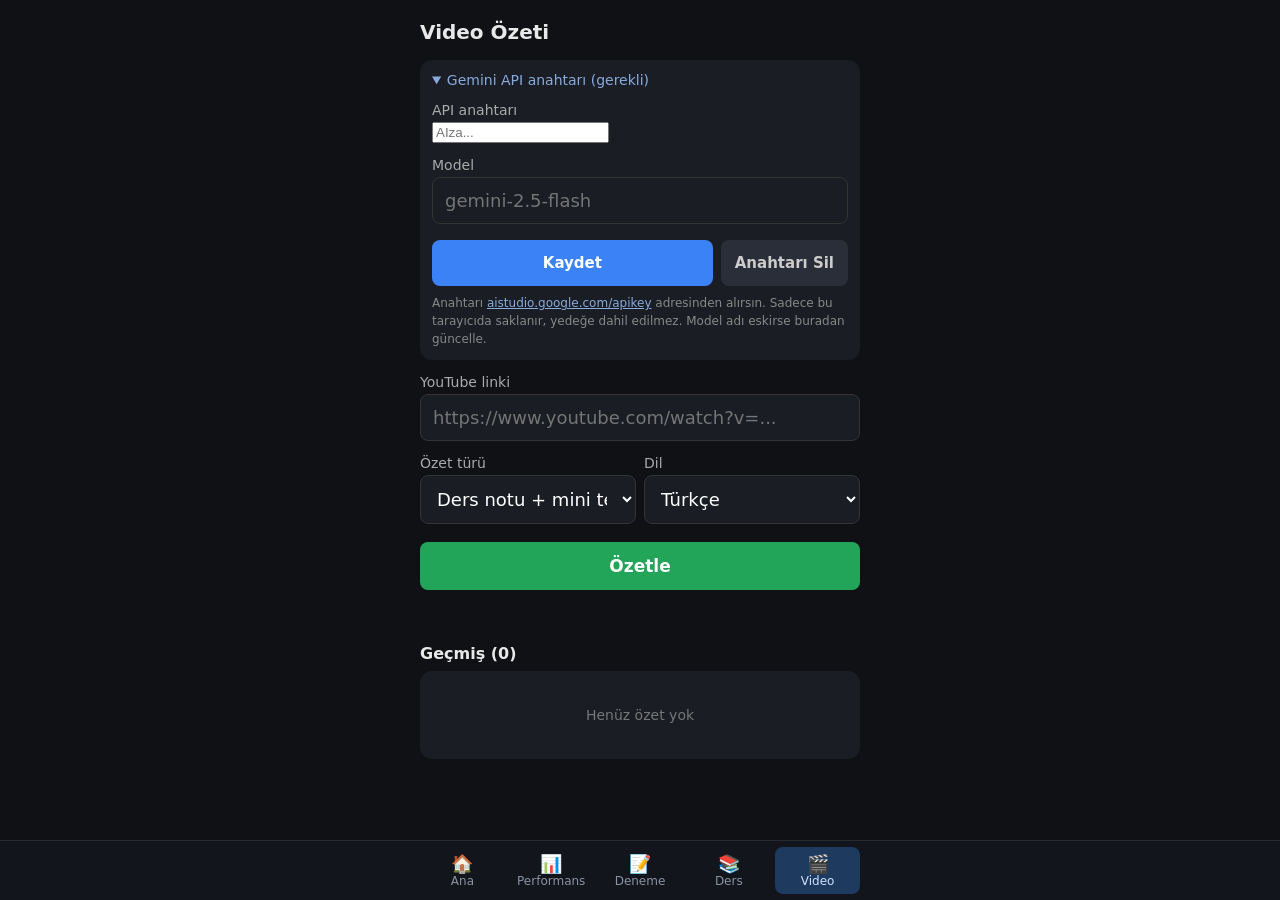
==== page4.html @ 44e3a054 "Add files via upload" ====
<!DOCTYPE html>
<html lang="tr">
<head>
<meta charset="UTF-8">
<meta name="viewport" content="width=device-width, initial-scale=1, viewport-fit=cover">
<title>Video Özeti</title>
<link rel="stylesheet" href="ortak.css">
<style>
  details.anahtar { background: var(--card); border-radius: 12px; padding: 12px; }
  details.anahtar summary { cursor: pointer; font-size: 14px; color: #8ad; }
  details.anahtar p { font-size: 12px; color: #888; line-height: 1.5; margin: 8px 0 0; }
  details.anahtar a { color: #8ad; }
  .iki { display: grid; grid-template-columns: 1fr 1fr; gap: 8px; }
  .onizle { display: none; gap: 10px; align-items: center; margin-top: 10px; padding: 8px; background: var(--card); border-radius: 10px; }
  .onizle.acik { display: flex; }
  .onizle img { width: 96px; border-radius: 6px; }
  .onizle span { font-size: 12px; color: #888; word-break: break-all; }
  .sonuc { margin-top: 14px; padding: 16px; background: var(--card); border-radius: 12px; font-size: 14px; line-height: 1.6; }
  .sonuc h3 { font-size: 15px; margin: 14px 0 6px; color: #cfe3ff; }
  .sonuc h3:first-child { margin-top: 0; }
  .sonuc p { margin: 6px 0; }
  .sonuc ul, .sonuc ol { margin: 6px 0; padding-left: 20px; }
  .sonuc li { margin: 3px 0; }
  .sonuc code { background: #2a2e38; padding: 1px 5px; border-radius: 4px; font-size: 13px; }
  .yukle { text-align: center; color: #8ad; padding: 18px 0; font-size: 14px; }
  .hata { margin-top: 14px; padding: 12px; background: #3a1e22; color: #ffd0d0; border-radius: 10px; font-size: 13px; line-height: 1.5; }
  .gecmis .k { display: flex; align-items: center; gap: 10px; padding: 10px 0; border-top: 1px solid var(--line); font-size: 13px; }
  .gecmis .k:first-child { border-top: 0; }
  .gecmis img { width: 64px; border-radius: 6px; flex: none; }
  .gecmis .t { flex: 1; min-width: 0; cursor: pointer; }
  .gecmis .t b { display: block; font-size: 14px; overflow: hidden; text-overflow: ellipsis; white-space: nowrap; }
  .gecmis .t small { color: #888; }
  .gecmis button { padding: 6px 10px; background: #2a2e38; color: #f87171; font-size: 14px; }
</style>
</head>
<body>
<div class="card">
  <h1>Video Özeti</h1>

  <details class="anahtar" id="anahtarKutu">
    <summary id="anahtarDurum">Gemini API anahtarı</summary>
    <label for="anahtar">API anahtarı</label>
    <input id="anahtar" type="password" autocomplete="off" placeholder="AIza...">
    <label for="model">Model</label>
    <input id="model" type="text" autocomplete="off" placeholder="gemini-2.5-flash">
    <div class="btns">
      <button id="anahtarKaydet" class="mavi">Kaydet</button>
      <button id="anahtarSil" class="gri">Anahtarı Sil</button>
    </div>
    <p>Anahtarı <a href="https://aistudio.google.com/apikey" target="_blank" rel="noopener">aistudio.google.com/apikey</a> adresinden alırsın. Sadece bu tarayıcıda saklanır, yedeğe dahil edilmez. Model adı eskirse buradan güncelle.</p>
  </details>

  <label for="link">YouTube linki</label>
  <input id="link" type="text" inputmode="url" autocomplete="off" placeholder="https://www.youtube.com/watch?v=...">
  <div class="onizle" id="onizle"><img id="kapak" alt=""><span id="vid"></span></div>

  <div class="iki">
    <div>
      <label for="stil">Özet türü</label>
      <select id="stil">
        <option value="kisa">Kısa özet</option>
        <option value="detay">Detaylı özet</option>
        <option value="ders" selected>Ders notu + mini test</option>
      </select>
    </div>
    <div>
      <label for="dil">Dil</label>
      <select id="dil">
        <option>Türkçe</option>
        <option>English</option>
      </select>
    </div>
  </div>

  <button id="ozetle" class="ana">Özetle</button>
  <div id="durum" class="durum"></div>

  <div id="cikti"></div>

  <h2 id="gecmisBaslik">Geçmiş</h2>
  <div class="panel gecmis" id="gecmis"></div>
</div>

<script src="ortak.js"></script>
<script>
  navCiz('p4');

  const KEY_ANAHTAR = 'geminiAnahtar', KEY_MODEL = 'geminiModel';
  const VARSAYILAN_MODEL = 'gemini-2.5-flash';
  const K = ANAHTAR.ozet;

  let iptal = null;     // devam eden isteği iptal etmek için
  let aktifId = null;   // ekranda gösterilen geçmiş kaydı

  // ---- YouTube linki ----
  function videoId(u) {
    u = (u || '').trim();
    const m = u.match(/(?:youtube\.com\/(?:watch\?(?:[^#]*&)?v=|shorts\/|embed\/|live\/)|youtu\.be\/)([A-Za-z0-9_-]{11})/);
    return m ? m[1] : null;
  }

  function linkDegisti() {
    const id = videoId($('link').value);
    $('onizle').classList.toggle('acik', !!id);
    if (id) {
      $('kapak').src = 'https://img.youtube.com/vi/' + id + '/mqdefault.jpg';
      $('vid').textContent = 'youtube.com/watch?v=' + id;
    }
  }

  // ---- Anahtar ----
  function anahtarGoster() {
    const a = oku(KEY_ANAHTAR);
    $('anahtarDurum').textContent = a ? 'Gemini API anahtarı ✓ kayıtlı' : 'Gemini API anahtarı (gerekli)';
    $('anahtarKutu').open = !a;
    $('model').value = oku(KEY_MODEL) || '';
  }

  $('anahtarKaydet').addEventListener('click', () => {
    const a = $('anahtar').value.trim();
    const m = $('model').value.trim();
    if (a) yaz(KEY_ANAHTAR, a);
    if (m) yaz(KEY_MODEL, m); else kaldir(KEY_MODEL);
    $('anahtar').value = '';
    $('durum').textContent = a ? 'Ayarlar kaydedildi' : (m ? 'Model kaydedildi' : 'Model varsayılana döndü');
    anahtarGoster();
  });
  $('anahtarSil').addEventListener('click', () => {
    kaldir(KEY_ANAHTAR);
    $('anahtar').value = '';
    $('durum').textContent = 'Anahtar silindi';
    anahtarGoster();
  });

  // ---- Prompt ----
  function istem(stil, dil) {
    const taban = `Bu YouTube videosunu izle ve ${dil} dilinde özetle. Videoda olmayan bilgi ekleme. ` +
      `Yanıtı Markdown ile yaz (## başlık, - madde, **kalın**). İlk satır "## " ile videonun konusunu özetleyen kısa bir başlık olsun. `;
    const t = {
      kisa: `Önce tek cümlelik ana fikri yaz, sonra en fazla 7 madde ile önemli noktaları ver.`,
      detay: `Şu başlıkları kullan: Ana fikir, Bölümler (varsa zaman damgalarıyla), Önemli noktalar, Sonuç. Anlatılan örnekleri ve sayıları atlama.`,
      ders: `Bunu bir YKS öğrencisi için ders notuna çevir. Şu başlıkları kullan: Konu, Anahtar kavramlar ve tanımlar, Formüller ve kurallar, Örnekler ve ipuçları, Sık yapılan hatalar. ` +
        `En sonda "Mini test" başlığı altında 5 çoktan seçmeli soru yaz, cevap anahtarını en alta ekle. Videoda ders içeriği yoksa bunu açıkça söyle.`
    };
    return taban + t[stil];
  }

  // ---- Basit Markdown -> HTML (önce kaçışlanır, sonra biçimlenir) ----
  function md(s) {
    const il = t => t.replace(/\*\*(.+?)\*\*/g, '<b>$1</b>').replace(/`(.+?)`/g, '<code>$1</code>');
    let out = '', ul = false, ol = false;
    const kapat = () => { if (ul) { out += '</ul>'; ul = false; } if (ol) { out += '</ol>'; ol = false; } };
    esc(s).split('\n').forEach(raw => {
      const l = raw.trim();
      let m;
      if ((m = l.match(/^#{1,4}\s+(.*)$/))) { kapat(); out += '<h3>' + il(m[1]) + '</h3>'; }
      else if ((m = l.match(/^[-*•]\s+(.*)$/))) { if (!ul) { kapat(); out += '<ul>'; ul = true; } out += '<li>' + il(m[1]) + '</li>'; }
      else if ((m = l.match(/^\d+[.)]\s+(.*)$/))) { if (!ol) { kapat(); out += '<ol>'; ol = true; } out += '<li>' + il(m[1]) + '</li>'; }
      else if (!l) kapat();
      else { kapat(); out += '<p>' + il(l) + '</p>'; }
    });
    kapat();
    return out;
  }

  // ---- Gemini çağrısı ----
  function hataMetni(status, govde) {
    const msg = (govde && govde.error && govde.error.message) || '';
    if (status === 400 && /API key/i.test(msg)) return 'API anahtarı geçersiz. Anahtarı kontrol et.';
    if (status === 400) return 'İstek reddedildi: ' + msg + '\nVideo gizli, yaş kısıtlı veya çok uzun olabilir. Herkese açık bir video dene.';
    if (status === 403) return 'Erişim reddedildi. Anahtarın yetkisi veya site kısıtlaması (referrer) bu adresi engelliyor olabilir.';
    if (status === 404) return 'Model bulunamadı. Ayarlardan model adını güncelle (şu an: ' + (oku(KEY_MODEL) || VARSAYILAN_MODEL) + ').';
    if (status === 429) return 'Kullanım sınırı doldu. Biraz bekleyip tekrar dene.';
    return 'Hata (' + status + '): ' + msg;
  }

  async function ozetle() {
    const id = videoId($('link').value);
    const anahtar = oku(KEY_ANAHTAR);
    if (!anahtar) { $('anahtarKutu').open = true; $('durum').textContent = 'Önce API anahtarını gir'; return; }
    if (!id) { $('durum').textContent = 'Geçerli bir YouTube linki gir'; return; }

    const stil = $('stil').value, dil = $('dil').value;
    const model = (oku(KEY_MODEL) || VARSAYILAN_MODEL).replace(/^models\//, '');
    const url = 'https://www.youtube.com/watch?v=' + id;

    if (iptal) iptal.abort();
    iptal = new AbortController();
    const btn = $('ozetle');
    btn.disabled = true;
    $('durum').textContent = '';
    $('cikti').innerHTML = '<div class="sonuc yukle">Video analiz ediliyor… uzun videolarda 1-2 dakika sürebilir.<br><br><button class="gri" id="vazgec">Vazgeç</button></div>';
    $('vazgec').addEventListener('click', () => { if (iptal) iptal.abort(); });

    try {
      const r = await fetch('https://generativelanguage.googleapis.com/v1beta/models/' + encodeURIComponent(model) + ':generateContent', {
        method: 'POST',
        signal: iptal.signal,
        headers: { 'Content-Type': 'application/json', 'x-goog-api-key': anahtar },
        body: JSON.stringify({
          contents: [{ parts: [{ file_data: { file_uri: url } }, { text: istem(stil, dil) }] }]
        })
      });
      let g = null;
      try { g = await r.json(); } catch (e) {}
      if (!r.ok) throw new Error(hataMetni(r.status, g));

      const cand = g && g.candidates && g.candidates[0];
      const metin = cand && cand.content && cand.content.parts
        ? cand.content.parts.map(p => p.text || '').join('').trim() : '';
      if (!metin) {
        const sebep = (g && g.promptFeedback && g.promptFeedback.blockReason) || (cand && cand.finishReason) || 'bilinmiyor';
        throw new Error('Özet üretilemedi (neden: ' + sebep + ').');
      }

      // başlık: ilk "#" satırı
      const bs = metin.match(/^#{1,4}\s+(.+)$/m);
      const kayit = { id: yeniId(), vid: id, baslik: bs ? bs[1].replace(/\*\*/g, '').slice(0, 80) : 'Video ' + id, stil, metin };
      const l = diziOku(K);
      l.push(kayit);
      yaz(K, l);
      goster(kayit);
      gecmisCiz();
    } catch (e) {
      $('cikti').innerHTML = e.name === 'AbortError'
        ? '<div class="hata">İstek iptal edildi.</div>'
        : '<div class="hata">' + esc(e.message || 'Bağlantı hatası. İnternetini kontrol et.').replace(/\n/g, '<br>') + '</div>';
    } finally {
      btn.disabled = false;
      iptal = null;
    }
  }

  function goster(k) {
    aktifId = k.id;
    $('cikti').innerHTML = '<div class="sonuc">' + md(k.metin) + '</div>' +
      '<div class="btns"><button id="kopyala" class="gri">Kopyala</button>' +
      '<a href="https://www.youtube.com/watch?v=' + esc(k.vid) + '" target="_blank" rel="noopener" style="flex:1;text-align:center;padding:14px;background:#2a2e38;color:#ccc;border-radius:8px;text-decoration:none;font-size:15px;font-weight:600">Videoyu aç</a></div>';
    $('kopyala').addEventListener('click', async () => {
      try { await navigator.clipboard.writeText(k.metin); $('durum').textContent = 'Kopyalandı'; }
      catch (e) { $('durum').textContent = 'Kopyalanamadı'; }
    });
  }

  // ---- Geçmiş ----
  const STIL_AD = { kisa: 'Kısa', detay: 'Detaylı', ders: 'Ders notu' };

  function gecmisCiz() {
    const l = diziOku(K);
    $('gecmisBaslik').textContent = 'Geçmiş (' + l.length + ')';
    $('gecmis').innerHTML = l.length ? l.slice().reverse().map(k =>
      `<div class="k"><img src="https://img.youtube.com/vi/${esc(k.vid)}/default.jpg" alt="">` +
      `<div class="t" data-id="${esc(k.id)}"><b>${esc(k.baslik)}</b><small>${esc(STIL_AD[k.stil] || '')}</small></div>` +
      `<button data-sil="${esc(k.id)}">✕</button></div>`).join('')
      : '<div class="bos">Henüz özet yok</div>';
  }

  $('gecmis').addEventListener('click', e => {
    const sil = e.target.closest('button[data-sil]');
    if (sil) {
      if (!confirm('Bu özet silinsin mi?')) return;
      yaz(K, diziOku(K).filter(k => k.id !== sil.dataset.sil));
      if (aktifId === sil.dataset.sil) $('cikti').innerHTML = '';
      gecmisCiz();
      return;
    }
    const t = e.target.closest('.t[data-id]');
    if (t) {
      const k = diziOku(K).find(x => x.id === t.dataset.id);
      if (k) { goster(k); $('cikti').scrollIntoView({ behavior: 'smooth', block: 'start' }); }
    }
  });

  // ---- Olaylar ----
  $('link').addEventListener('input', linkDegisti);
  $('link').addEventListener('keydown', e => { if (e.key === 'Enter') ozetle(); });
  $('ozetle').addEventListener('click', ozetle);

  anahtarGoster();
  gecmisCiz();
</script>
</body>
</html>
---- ortak.css ----
* { box-sizing: border-box; }
:root {
  --bg: #0f1115; --card: #1a1d24; --line: #262a33;
  --mut: #aaa; --dim: #777; --blue: #3b82f6; --green: #22a559;
}
body {
  margin: 0; padding: 20px 20px 96px;
  font-family: system-ui, -apple-system, sans-serif;
  background: var(--bg); color: #e8e8e8;
  display: flex; justify-content: center;
}
.card { width: 100%; max-width: 440px; }
h1 { font-size: 20px; margin: 0 0 16px; }
h2 { font-size: 16px; margin: 28px 0 8px; }
label { display: block; margin: 14px 0 4px; font-size: 14px; color: var(--mut); }
input[type=number], input[type=text], select, textarea {
  width: 100%; padding: 12px; font-size: 18px; font-family: inherit;
  background: var(--card); color: #fff;
  border: 1px solid #333; border-radius: 8px;
}
textarea { font-size: 13px; min-height: 90px; font-family: ui-monospace, monospace; }
small { color: var(--dim); }

.btns { display: flex; gap: 8px; margin-top: 16px; }
button {
  padding: 14px; font-size: 15px; font-weight: 600; font-family: inherit;
  border: 0; border-radius: 8px; cursor: pointer;
}
button.ana { width: 100%; margin-top: 18px; background: var(--green); color: #fff; font-size: 17px; }
button.mavi { flex: 1; background: var(--blue); color: #fff; }
button.gri { background: #2a2e38; color: #ccc; }
button.kirmizi { background: #5b1f24; color: #ffd7d7; }
button:disabled { opacity: .4; cursor: not-allowed; }
.durum { min-height: 18px; margin-top: 8px; font-size: 13px; color: #8ad; text-align: center; }

.panel { background: var(--card); border-radius: 12px; padding: 12px; }
.chart { background: var(--card); border-radius: 12px; padding: 8px; }
.chart svg { width: 100%; height: auto; display: block; }
.bos { padding: 24px; text-align: center; color: var(--dim); font-size: 14px; }

.kars { margin-top: 8px; background: var(--card); border-radius: 12px; padding: 12px; font-size: 13px; }
.kars table { width: 100%; border-collapse: collapse; }
.kars th { color: #888; font-weight: 500; font-size: 12px; text-align: right; padding: 4px 0; }
.kars th:first-child, .kars td:first-child { text-align: left; }
.kars td { padding: 6px 0; text-align: right; border-top: 1px solid var(--line); color: #e8e8e8; }
.kars td:first-child { color: var(--mut); }
.kars .alt { margin-top: 10px; padding-top: 8px; border-top: 1px solid var(--line); color: var(--mut); line-height: 1.7; }
.kars .alt b { color: #fff; }
.up { color: #4ade80; } .dw { color: #f87171; } .dn { color: #888; }

.seg { display: flex; background: var(--card); border-radius: 10px; padding: 3px; gap: 3px; }
.seg button { flex: 1; padding: 10px; background: transparent; color: #9aa4b8; font-size: 15px; }
.seg button.on { background: #1e3a5f; color: #cfe3ff; }
.chips { display: flex; gap: 6px; flex-wrap: wrap; margin-top: 6px; }
.chip { padding: 8px 12px; border-radius: 16px; background: #2a2e38; color: #ccc; font-size: 13px; font-weight: 500; }

.nav {
  position: fixed; left: 0; right: 0; bottom: 0; z-index: 5;
  display: flex; justify-content: center;
  background: #12151b; border-top: 1px solid var(--line);
  padding: 6px 8px calc(6px + env(safe-area-inset-bottom));
}
.nav > div { display: flex; width: 100%; max-width: 440px; gap: 4px; }
.nav a {
  flex: 1; text-align: center; padding: 6px 2px; border-radius: 8px;
  color: #8b93a3; text-decoration: none; font-size: 12px;
}
.nav a b { display: block; font-size: 18px; font-weight: 400; }
.nav a.on { background: #1e3a5f; color: #cfe3ff; }
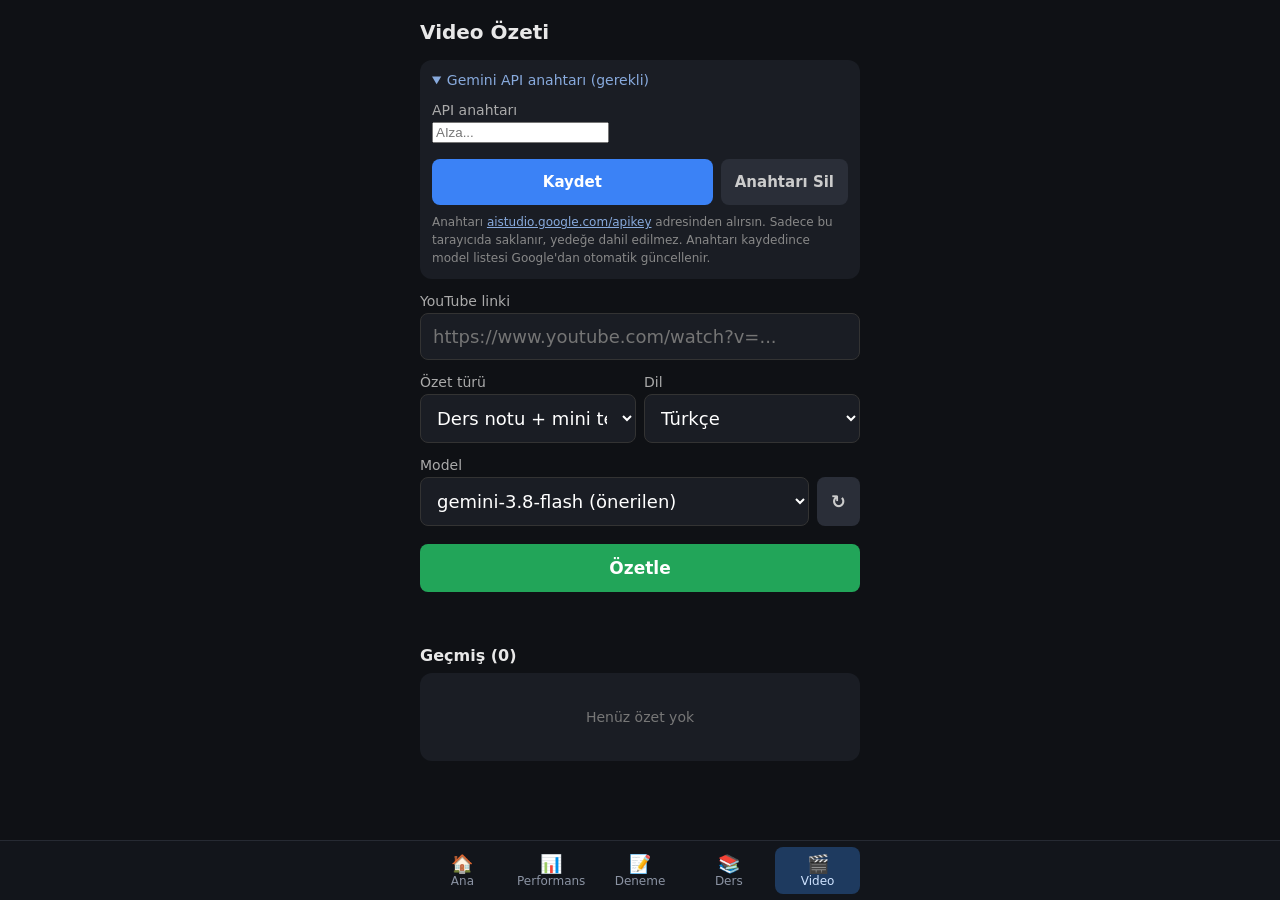
==== commit fed5064c: "Add files via upload" ====
--- a/page4.html
+++ b/page4.html
@@ -41,13 +41,11 @@
     <summary id="anahtarDurum">Gemini API anahtarı</summary>
     <label for="anahtar">API anahtarı</label>
     <input id="anahtar" type="password" autocomplete="off" placeholder="AIza...">
-    <label for="model">Model</label>
-    <input id="model" type="text" autocomplete="off" placeholder="gemini-2.5-flash">
     <div class="btns">
       <button id="anahtarKaydet" class="mavi">Kaydet</button>
       <button id="anahtarSil" class="gri">Anahtarı Sil</button>
     </div>
-    <p>Anahtarı <a href="https://aistudio.google.com/apikey" target="_blank" rel="noopener">aistudio.google.com/apikey</a> adresinden alırsın. Sadece bu tarayıcıda saklanır, yedeğe dahil edilmez. Model adı eskirse buradan güncelle.</p>
+    <p>Anahtarı <a href="https://aistudio.google.com/apikey" target="_blank" rel="noopener">aistudio.google.com/apikey</a> adresinden alırsın. Sadece bu tarayıcıda saklanır, yedeğe dahil edilmez. Anahtarı kaydedince model listesi Google'dan otomatik güncellenir.</p>
   </details>
 
   <label for="link">YouTube linki</label>
@@ -72,6 +70,12 @@
     </div>
   </div>
 
+  <label for="model">Model</label>
+  <div style="display:flex;gap:8px">
+    <select id="model" style="flex:1;min-width:0"></select>
+    <button id="modelYenile" class="gri" title="Güncel listeyi Google'dan çek" style="font-size:18px">↻</button>
+  </div>
+
   <button id="ozetle" class="ana">Özetle</button>
   <div id="durum" class="durum"></div>
 
@@ -86,7 +90,7 @@
   navCiz('p4');
 
   const KEY_ANAHTAR = 'geminiAnahtar', KEY_MODEL = 'geminiModel';
-  const VARSAYILAN_MODEL = 'gemini-2.5-flash';
+  const VARSAYILAN_MODEL = 'gemini-3.8-flash';
   const K = ANAHTAR.ozet;
 
   let iptal = null;     // devam eden isteği iptal etmek için
@@ -113,18 +117,72 @@
     const a = oku(KEY_ANAHTAR);
     $('anahtarDurum').textContent = a ? 'Gemini API anahtarı ✓ kayıtlı' : 'Gemini API anahtarı (gerekli)';
     $('anahtarKutu').open = !a;
-    $('model').value = oku(KEY_MODEL) || '';
   }
 
   $('anahtarKaydet').addEventListener('click', () => {
     const a = $('anahtar').value.trim();
-    const m = $('model').value.trim();
-    if (a) yaz(KEY_ANAHTAR, a);
-    if (m) yaz(KEY_MODEL, m); else kaldir(KEY_MODEL);
+    if (!a) { $('durum').textContent = 'Anahtarı yapıştır'; return; }
+    yaz(KEY_ANAHTAR, a);
     $('anahtar').value = '';
-    $('durum').textContent = a ? 'Ayarlar kaydedildi' : (m ? 'Model kaydedildi' : 'Model varsayılana döndü');
+    $('durum').textContent = 'Anahtar kaydedildi';
     anahtarGoster();
+    modelleriYenile(); // listeyi Google'dan güncelle
   });
+
+  // ---- Model listesi ----
+  const KEY_LISTE = 'geminiModelListesi';
+  // internet veya anahtar yokken kullanılan hazır liste
+  const MODELLER = ['gemini-3.8-flash', 'gemini-3.6-flash', 'gemini-3.5-flash-lite', 'gemini-3.1-flash-lite', 'gemini-3.1-pro-preview'];
+
+  function modelListesiCiz(liste) {
+    const secili = oku(KEY_MODEL) || VARSAYILAN_MODEL;
+    const l = liste.slice();
+    if (!l.includes(secili)) l.unshift(secili);
+    $('model').innerHTML = l.map(m =>
+      `<option value="${esc(m)}">${esc(m)}${m === VARSAYILAN_MODEL ? ' (önerilen)' : ''}</option>`).join('');
+    $('model').value = secili;
+  }
+
+  // Google'dan metin üretebilen güncel Gemini modellerini çeker
+  async function modelleriYenile() {
+    const a = oku(KEY_ANAHTAR);
+    if (!a) { $('anahtarKutu').open = true; $('durum').textContent = 'Önce API anahtarını gir'; return; }
+    const btn = $('modelYenile');
+    btn.disabled = true;
+    $('durum').textContent = 'Model listesi alınıyor…';
+    try {
+      let hepsi = [], token = '';
+      for (let i = 0; i < 5; i++) {
+        const r = await fetch('https://generativelanguage.googleapis.com/v1beta/models?pageSize=100' +
+          (token ? '&pageToken=' + encodeURIComponent(token) : ''), { headers: { 'x-goog-api-key': a } });
+        let g = null;
+        try { g = await r.json(); } catch (e) {}
+        if (!r.ok) throw new Error(hataMetni(r.status, g));
+        hepsi = hepsi.concat((g && g.models) || []);
+        token = g && g.nextPageToken;
+        if (!token) break;
+      }
+      const liste = hepsi
+        .filter(m => (m.supportedGenerationMethods || []).includes('generateContent'))
+        .map(m => String(m.name).replace(/^models\//, ''))
+        .filter(n => /^gemini-/.test(n) && !/(tts|image|live|transcribe|embedding|audio|translate|omni|aqa|robotics|computer-use)/i.test(n))
+        .sort((x, y) => y.localeCompare(x, undefined, { numeric: true }));
+      if (!liste.length) throw new Error('Liste boş geldi.');
+      yaz(KEY_LISTE, liste);
+      modelListesiCiz(liste);
+      $('durum').textContent = liste.length + ' model listelendi';
+    } catch (e) {
+      $('durum').textContent = 'Liste alınamadı: ' + (e.message || 'bağlantı hatası');
+    } finally {
+      btn.disabled = false;
+    }
+  }
+
+  $('model').addEventListener('change', () => {
+    yaz(KEY_MODEL, $('model').value);
+    $('durum').textContent = 'Model: ' + $('model').value;
+  });
+  $('modelYenile').addEventListener('click', modelleriYenile);
   $('anahtarSil').addEventListener('click', () => {
     kaldir(KEY_ANAHTAR);
     $('anahtar').value = '';
@@ -277,6 +335,7 @@
   $('ozetle').addEventListener('click', ozetle);
 
   anahtarGoster();
+  modelListesiCiz(oku(KEY_LISTE) || MODELLER);
   gecmisCiz();
 </script>
 </body>
